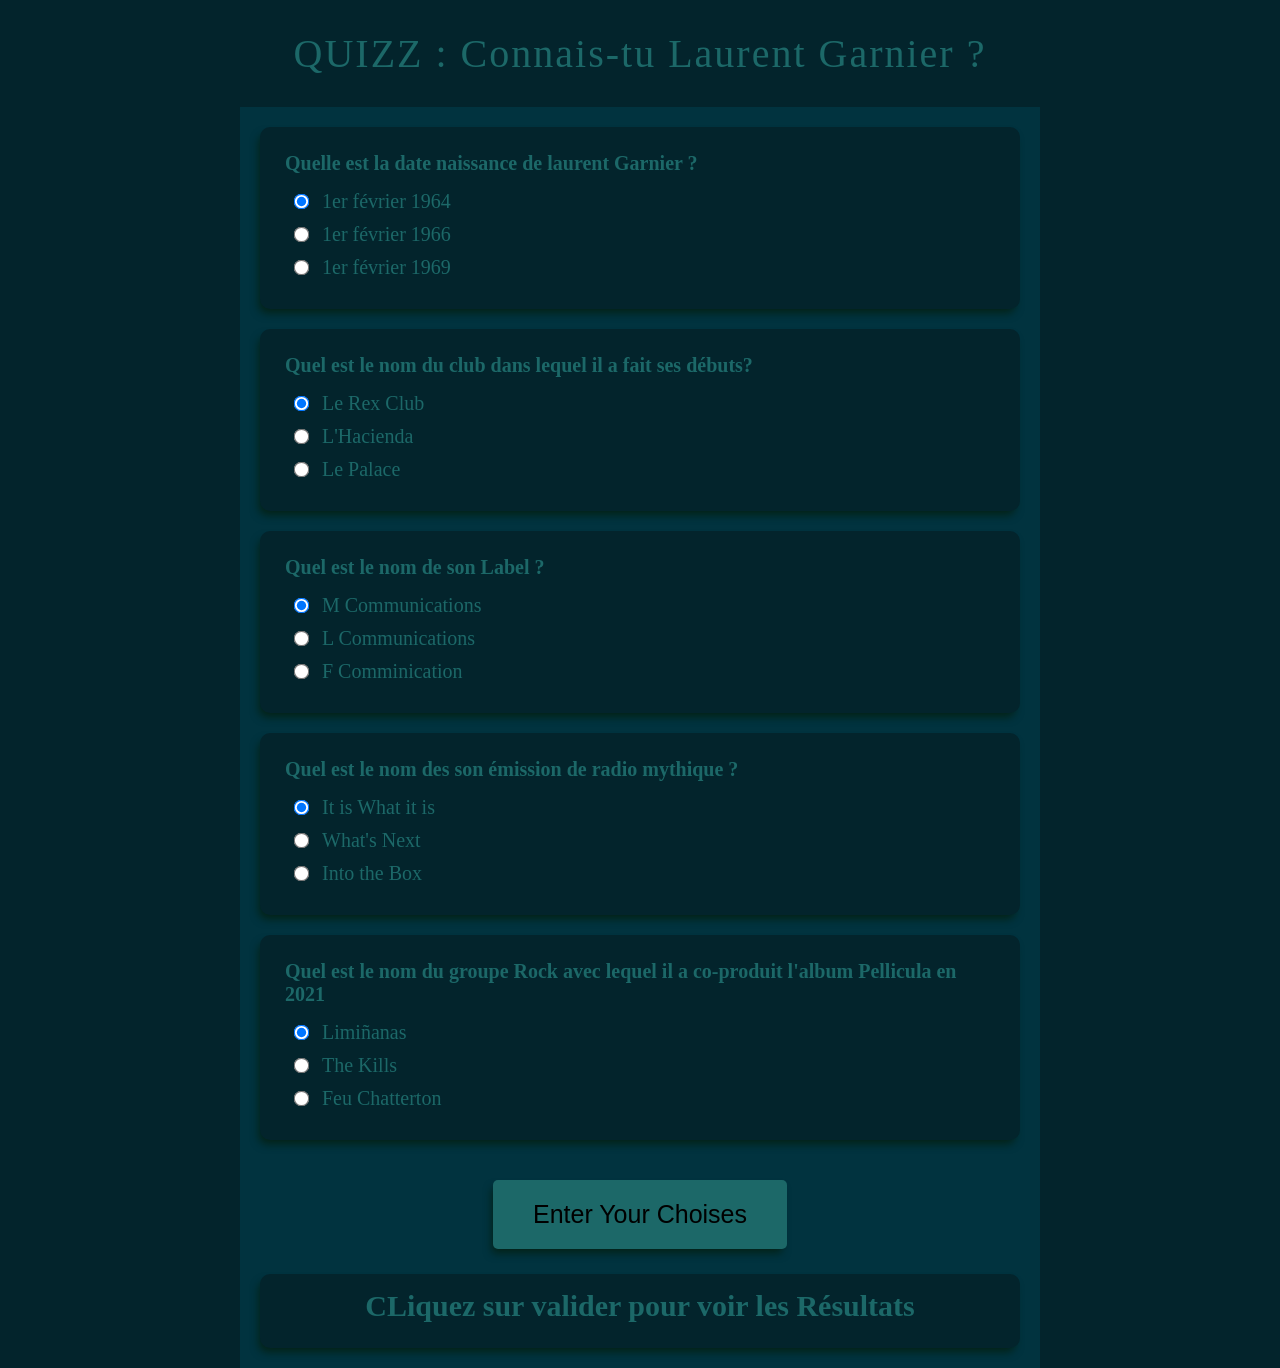
==== index.html @ 4345429d "quizz_html/css" ====
<!DOCTYPE html>
<html lang="fr">
  <head>
    <meta charset="UTF-8" />
    <meta name="viewport" content="width=device-width, initial-scale=1.0" />
    <link
      href="https://fonts.googleapis.com/css2?family=Russo+One&display=swap"
      rel="stylesheet"
    />
    <link rel="stylesheet" href="style.css" />
    <title>Quizz Laurent Garnier</title>
    <script defer src="app.js"></script>
  </head>
  <body>
    <h1>QUIZZ : Connais-tu Laurent Garnier ?</h1>
    <div class="main-container">
      <form class="form-quizz">
        <div class="question-card">
          <h4>Quelle est la date naissance de laurent Garnier ?</h4>
          <div>
            <input type="radio" id="date1" name="q1" value="a" checked />
            <label for="date1">1er février 1964</label>
          </div>
          <div>
            <input type="radio" id="date2" name="q1" value="b" />
            <label for="date2">1er février 1966</label>
          </div>
          <div>
            <input type="radio" id="date3" name="q1" value="c" />
            <label for="date3">1er février 1969</label>
          </div>
        </div>
        <div class="question-card">
          <h4>Quel est le nom du club dans lequel il a fait ses débuts?</h4>
          <div>
            <input type="radio" id="Rex" name="q2" value="a" checked />
            <label for="Rex">Le Rex Club</label>
          </div>
          <div>
            <input type="radio" id="Hacienda" name="q2" value="b" />
            <label for="Hacienda">L'Hacienda</label>
          </div>
          <div>
            <input type="radio" id="Palace" name="q2" value="c" />
            <label for="Palace">Le Palace</label>
          </div>
        </div>
        <div class="question-card">
          <h4>Quel est le nom de son Label ?</h4>
          <div>
            <input type="radio" id="Mcom" name="q3" value="a" checked />
            <label for="Mcom">M Communications</label>
          </div>
          <div>
            <input type="radio" id="Lcom" name="q3" value="b" />
            <label for="Lcom">L Communications</label>
          </div>
          <div>
            <input type="radio" id="Fcom" name="q3" value="c" />
            <label for="Fcom">F Comminication</label>
          </div>
        </div>
        <div class="question-card">
          <h4>Quel est le nom des son émission de radio mythique ?</h4>
          <div>
            <input type="radio" id="Itis" name="q4" value="a" checked />
            <label for="Itis">It is What it is</label>
          </div>
          <div>
            <input type="radio" id="next" name="q4" value="b" />
            <label for="next">What's Next</label>
          </div>
          <div>
            <input type="radio" id="Box" name="q4" value="c" />
            <label for="Box">Into the Box</label>
          </div>
        </div>
        <div class="question-card">
          <h4>
            Quel est le nom du groupe Rock avec lequel il a co-produit l'album
            Pellicula en 2021
          </h4>
          <div>
            <input type="radio" id="Lim" name="q5" value="a" checked />
            <label for="Lim">Limiñanas</label>
          </div>
          <div>
            <input type="radio" id="Kills" name="q5" value="b" />
            <label for="">The Kills</label>
          </div>
          <div>
            <input type="radio" id="Feu" name="q5" value="c" />
            <label for="Feu">Feu Chatterton</label>
          </div>
        </div>
        <button type="submit">Enter Your Choises</button>
      </form>
      <div class="resultats">
        <h2>CLiquez sur valider pour voir les Résultats</h2>
        <p class="aides"></p>
        <p class="notes"></p>
      </div>
    </div>
  </body>
</html>
---- style.css ----
*,
::before,
::after {
  box-sizing: border-box;
  margin: 0;
  padding: 0;
}

@font-face {
  font-family: "LG";
  src: url(./font/LG\ Smart\ Regular.woff);
  src: url(./font/LG\ Smart\ Bold.woff);
  src: url(./font/LG\ Smart\ SemiBold.woff);
}

body {
  color: rgb(28, 104, 104);
  font-family: LG Smart Regular;
  background: rgb(3, 36, 44);
}

h1 {
  font-family: LG Smart Regular;
  font-weight: lighter;
  letter-spacing: 2px;
  text-align: center;
  padding: 30px 0;
  font-size: 40px;
}

.main-container {
  display: flex;
  flex-direction: column;
  width: 70%;
  max-width: 800px;
  margin: 0 auto;
  height: auto;
  background: rgb(1, 51, 63);
}

.question-card,
.resultats {
  background: rgb(3, 36, 44);
  padding: 15px 25px 25px;
  margin: 20px;
  border-radius: 10px;
  box-shadow: -3px 6px 9px -2px rgba(4, 25, 2, 0.65);
}

.question-card h4 {
  padding: 10px 0;
  font-size: 20px;
}
.question-card label {
  font-size: 20px;
}

.question-card input[type="radio"] {
  transform: scale(1.2);
  margin: 10px;
}

.resultats h2 {
  text-align: center;
  font-size: 30px;
}
.help {
  text-align: center;
  font-size: 20px;
  margin-top: 10px;
}

.score {
  text-align: center;
  font-size: 25px;
  margin-top: 10px;
}

form button {
  border: none;
  outline: none;
  background: rgb(28, 104, 104);
  border-radius: 5px;
  display: block;
  margin: 40px auto 5px;
  padding: 10px auto;
  padding: 20px 40px;
  cursor: pointer;
  font-size: 25px;
  box-shadow: -3px 6px 9px -2px rgba(4, 25, 2, 0.65);
  transition: background-color 0.2s ease-in-out;
}

form button:hover {
  background: rgb(3, 36, 44);
  box-shadow: 0px 4px 10px rgba(0, 0, 0, 0.35);

  &:active {
    transform: scale(1.05);
  }
}

.fail {
  animation: fail 0.3s ease-in-out;
}

@keyframes fail {
  0% {
    transform: translateX(0px);
  }
  33% {
    transform: translateX(5pxpx);
  }
  66% {
    transform: translateX(-5px);
  }
  100% {
    transform: translateX(0px);
  }
}
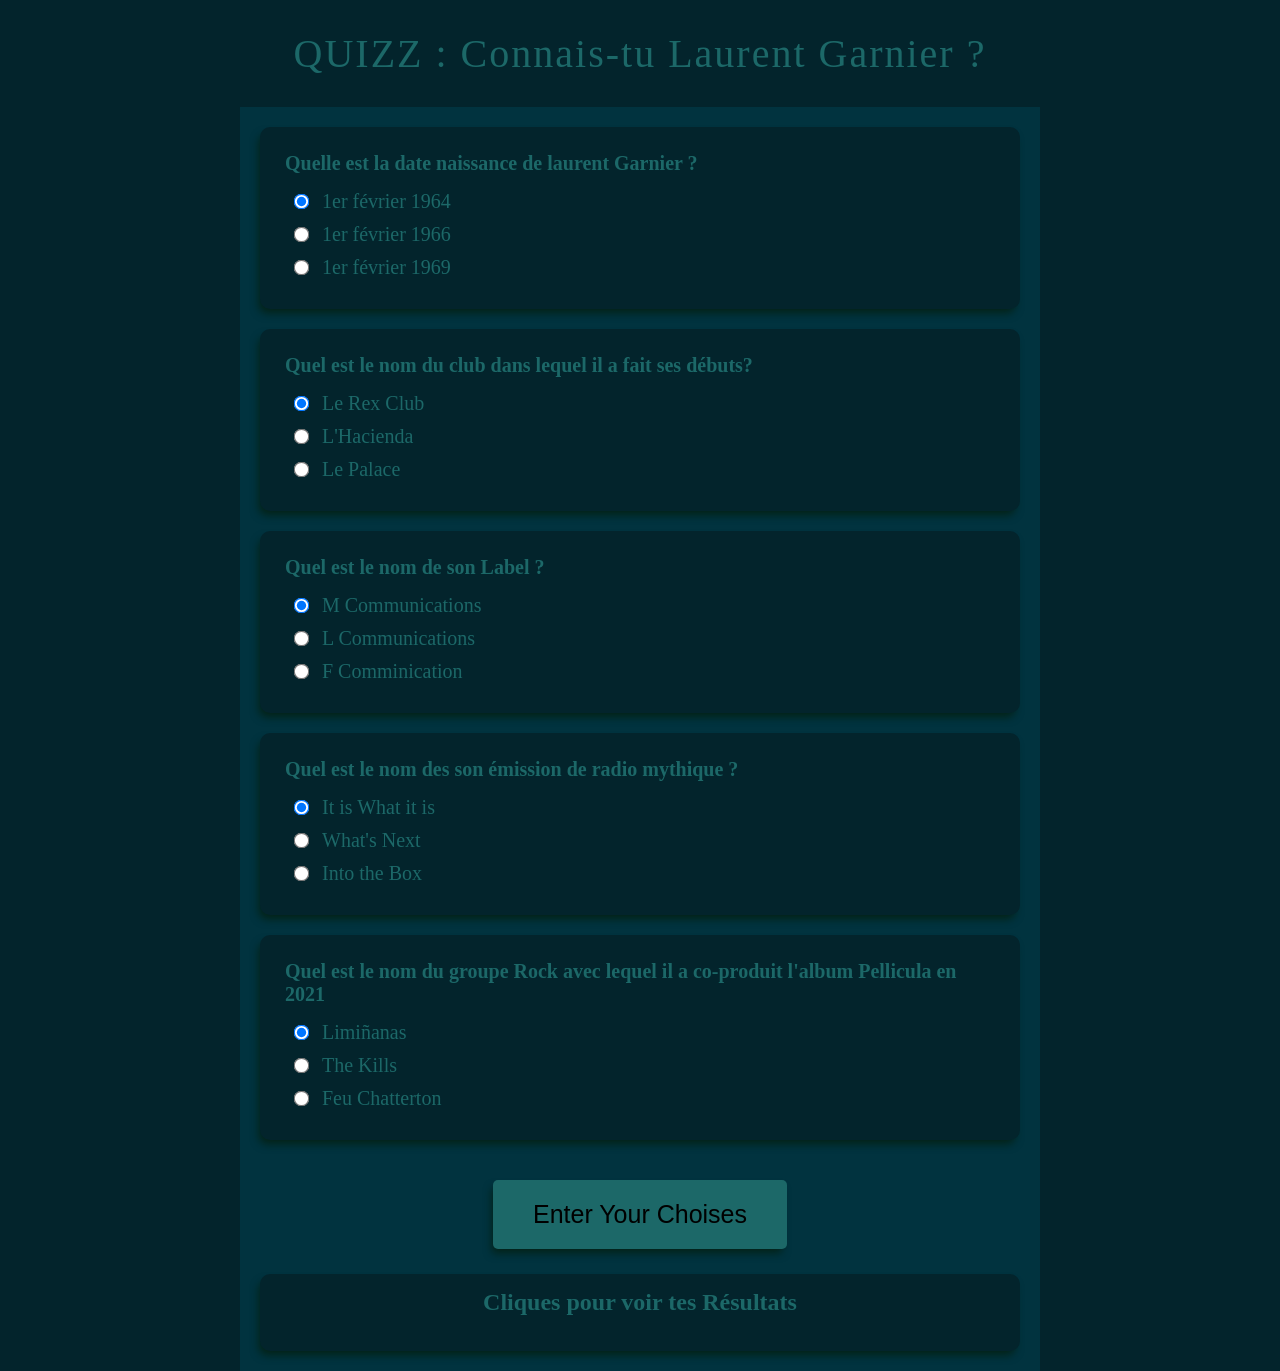
==== commit 835737d7: "quizz_html/css" ====
--- a/index.html
+++ b/index.html
@@ -95,10 +95,10 @@
         </div>
         <button type="submit">Enter Your Choises</button>
       </form>
-      <div class="resultats">
-        <h2>CLiquez sur valider pour voir les Résultats</h2>
-        <p class="aides"></p>
-        <p class="notes"></p>
+      <div class="results">
+        <h2>Cliques pour voir tes Résultats</h2>
+        <p class="help"></p>
+        <p class="scores"></p>
       </div>
     </div>
   </body>
--- a/style.css
+++ b/style.css
@@ -38,15 +38,23 @@
   background: rgb(1, 51, 63);
 }
 
-.question-card,
-.resultats {
+.question-card {
   background: rgb(3, 36, 44);
   padding: 15px 25px 25px;
   margin: 20px;
   border-radius: 10px;
   box-shadow: -3px 6px 9px -2px rgba(4, 25, 2, 0.65);
 }
-
+.results {
+  display: flex;
+  flex-direction: column;
+  text-align: center;
+  background: rgb(3, 36, 44);
+  padding: 15px 25px 25px;
+  margin: 20px;
+  border-radius: 10px;
+  box-shadow: -3px 6px 9px -2px rgba(4, 25, 2, 0.65);
+}
 .question-card h4 {
   padding: 10px 0;
   font-size: 20px;
